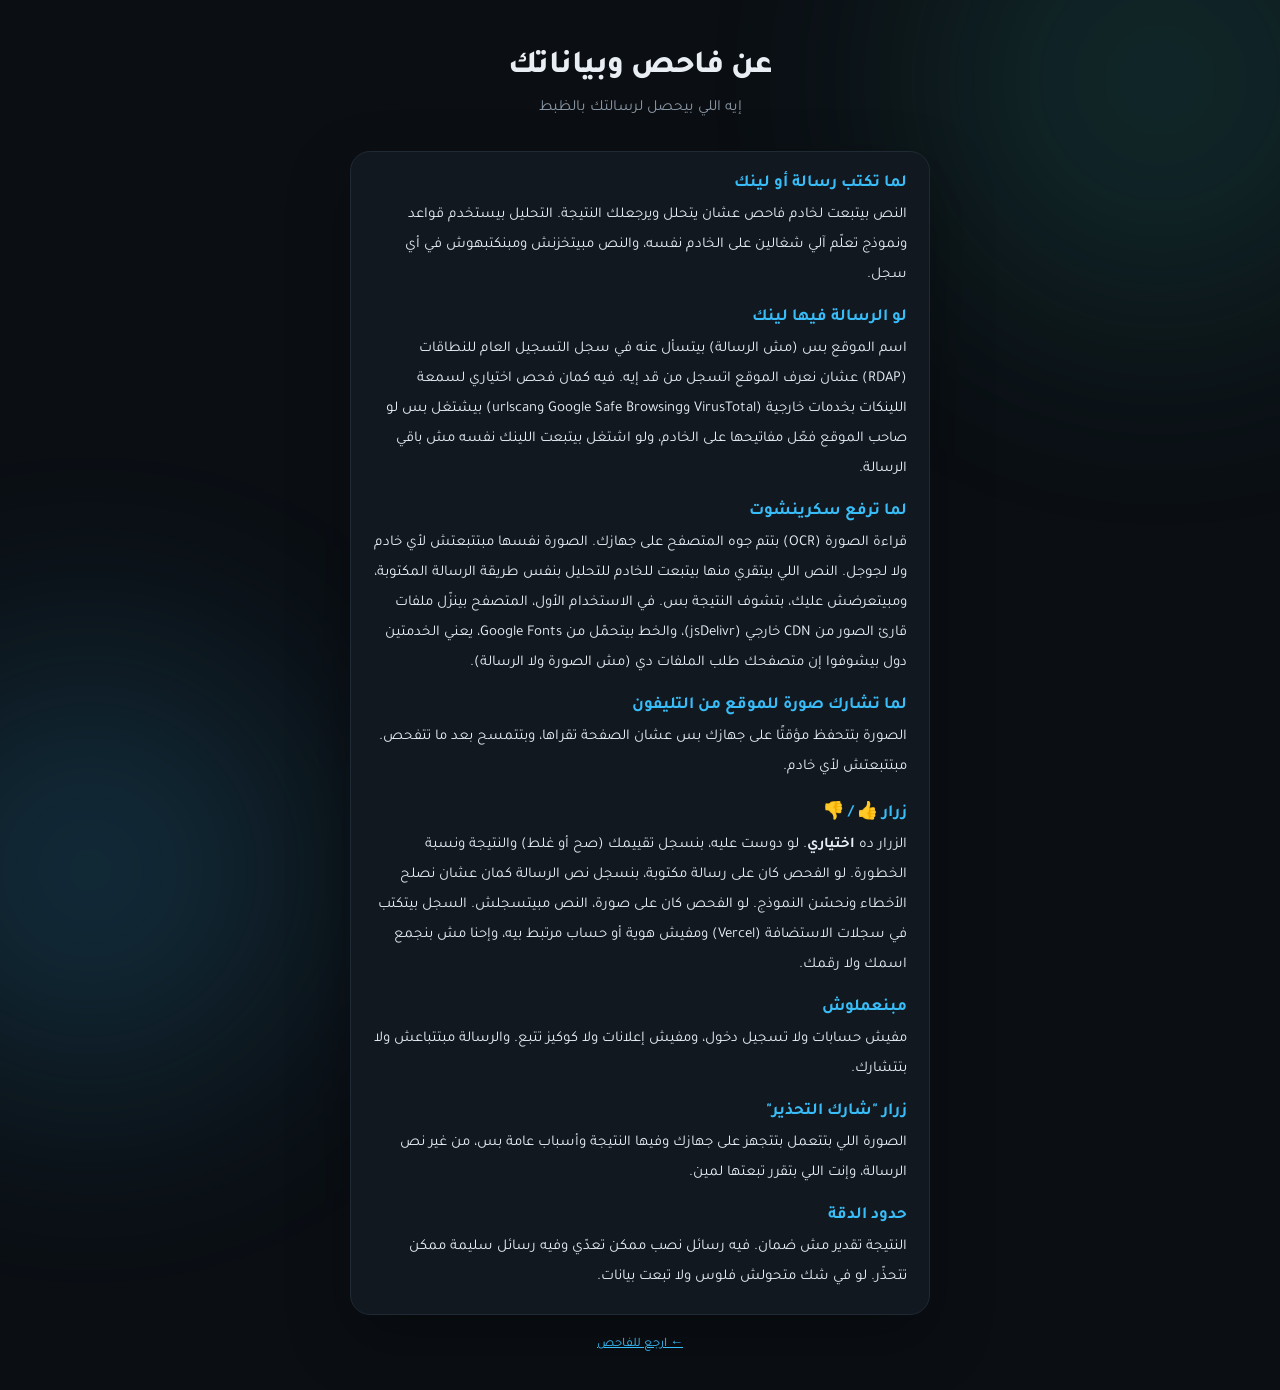
==== templates/about.html @ 915a449e "Tips page, about page, share-warning card, after-scam steps with official channels, share target for" ====
<!DOCTYPE html>
<html lang="ar" dir="rtl">
<head>
<meta charset="utf-8">
<meta name="viewport" content="width=device-width, initial-scale=1">
<title>عن فاحص وبياناتك | فاحص</title>
<link rel="preconnect" href="https://fonts.googleapis.com">
<link rel="preconnect" href="https://fonts.gstatic.com" crossorigin>
<link href="https://fonts.googleapis.com/css2?family=Tajawal:wght@400;500;700;800&display=swap" rel="stylesheet">
<link rel="stylesheet" href="/static/style.css">
</head>
<body>
<div class="glow glow-a"></div><div class="glow glow-b"></div>
<main class="wrap">
<header class="brand"><h1>عن فاحص وبياناتك</h1><p>إيه اللي بيحصل لرسالتك بالظبط</p></header>
<section class="panel doc">

<h2>لما تكتب رسالة أو لينك</h2>
<p>النص بيتبعت لخادم فاحص عشان يتحلل ويرجعلك النتيجة. التحليل بيستخدم قواعد ونموذج تعلّم آلي شغالين على الخادم نفسه، والنص مبيتخزنش ومبنكتبهوش في أي سجل.</p>
<h2>لو الرسالة فيها لينك</h2>
<p>اسم الموقع بس (مش الرسالة) بيتسأل عنه في سجل التسجيل العام للنطاقات (<bdi dir="ltr">RDAP</bdi>) عشان نعرف الموقع اتسجل من قد إيه. فيه كمان فحص اختياري لسمعة اللينكات بخدمات خارجية (<bdi dir="ltr">VirusTotal</bdi> و<bdi dir="ltr">Google Safe Browsing</bdi> و<bdi dir="ltr">urlscan</bdi>) بيشتغل بس لو صاحب الموقع فعّل مفاتيحها على الخادم، ولو اشتغل بيتبعت اللينك نفسه مش باقي الرسالة.</p>
<h2>لما ترفع سكرينشوت</h2>
<p>قراءة الصورة (<bdi dir="ltr">OCR</bdi>) بتتم جوه المتصفح على جهازك. الصورة نفسها مبتتبعتش لأي خادم ولا لجوجل. النص اللي بيتقري منها بيتبعت للخادم للتحليل بنفس طريقة الرسالة المكتوبة، ومبيتعرضش عليك، بتشوف النتيجة بس. في الاستخدام الأول، المتصفح بينزّل ملفات قارئ الصور من CDN خارجي (<bdi dir="ltr">jsDelivr</bdi>)، والخط بيتحمّل من <bdi dir="ltr">Google Fonts</bdi>، يعني الخدمتين دول بيشوفوا إن متصفحك طلب الملفات دي (مش الصورة ولا الرسالة).</p>
<h2>لما تشارك صورة للموقع من التليفون</h2>
<p>الصورة بتتحفظ مؤقتًا على جهازك بس عشان الصفحة تقراها، وبتتمسح بعد ما تتفحص. مبتتبعتش لأي خادم.</p>
<h2>زرار 👍 / 👎</h2>
<p>الزرار ده <b>اختياري</b>. لو دوست عليه، بنسجل تقييمك (صح أو غلط) والنتيجة ونسبة الخطورة. لو الفحص كان على رسالة مكتوبة، بنسجل نص الرسالة كمان عشان نصلح الأخطاء ونحسّن النموذج. لو الفحص كان على صورة، النص مبيتسجلش. السجل بيتكتب في سجلات الاستضافة (<bdi dir="ltr">Vercel</bdi>) ومفيش هوية أو حساب مرتبط بيه، وإحنا مش بنجمع اسمك ولا رقمك.</p>
<h2>مبنعملوش</h2>
<p>مفيش حسابات ولا تسجيل دخول، ومفيش إعلانات ولا كوكيز تتبع. والرسالة مبتتباعش ولا بتتشارك.</p>
<h2>زرار "شارك التحذير"</h2>
<p>الصورة اللي بتتعمل بتتجهز على جهازك وفيها النتيجة وأسباب عامة بس، من غير نص الرسالة، وإنت اللي بتقرر تبعتها لمين.</p>
<h2>حدود الدقة</h2>
<p>النتيجة تقدير مش ضمان. فيه رسائل نصب ممكن تعدّي وفيه رسائل سليمة ممكن تتحذّر. لو في شك متحولش فلوس ولا تبعت بيانات.</p>
</section>
<footer><p class="foot-links"><a href="/">← ارجع للفاحص</a></p></footer>
</main>
</body>
</html>
---- static/style.css ----
:root {
  --bg: #0b0f14;
  --panel: #12181f;
  --panel-border: #1f2a35;
  --text: #e8eef4;
  --muted: #8b98a5;
  --accent: #2f9e8f;
  --accent-2: #38bdf8;
  --safe: #34d399;
  --warn: #fbbf24;
  --danger: #f87171;
}

* { box-sizing: border-box; margin: 0; padding: 0; }

body {
  font-family: "Tajawal", "Segoe UI", Tahoma, Arial, sans-serif;
  background: var(--bg);
  color: var(--text);
  min-height: 100vh;
  display: flex;
  align-items: flex-start;
  justify-content: center;
  padding: 48px 18px 32px;
  position: relative;
  overflow-x: hidden;
}

.glow {
  position: fixed;
  border-radius: 50%;
  filter: blur(120px);
  opacity: .18;
  pointer-events: none;
  z-index: 0;
}
.glow-a { width: 480px; height: 480px; background: var(--accent); top: -160px; right: -120px; }
.glow-b { width: 420px; height: 420px; background: var(--accent-2); bottom: -180px; left: -120px; }

.wrap { width: 100%; max-width: 580px; position: relative; z-index: 1; }

/* ---------- header ---------- */
.brand { text-align: center; margin-bottom: 28px; }

.logo {
  width: 60px; height: 60px;
  margin: 0 auto 14px;
  border-radius: 18px;
  display: flex; align-items: center; justify-content: center;
  background: linear-gradient(135deg, var(--accent), var(--accent-2));
  box-shadow: 0 10px 30px rgba(47, 158, 143, .35);
}
.logo svg { width: 32px; height: 32px; color: #062018; stroke-width: 2.2; }

.brand h1 { font-size: 32px; font-weight: 800; letter-spacing: -.5px; }
.brand p { color: var(--muted); margin-top: 8px; font-size: 15.5px; line-height: 1.9; }

/* ---------- panels ---------- */
.panel {
  background: var(--panel);
  border: 1px solid var(--panel-border);
  border-radius: 20px;
  padding: 22px;
  box-shadow: 0 24px 60px rgba(0, 0, 0, .35);
}
.panel + .panel, .panel + footer { margin-top: 18px; }

.field-label {
  display: block;
  font-size: 13.5px;
  font-weight: 700;
  color: var(--muted);
  margin-bottom: 10px;
}

textarea {
  width: 100%;
  background: var(--bg);
  border: 1px solid var(--panel-border);
  border-radius: 14px;
  color: var(--text);
  padding: 15px 16px;
  font-size: 16px;
  font-family: inherit;
  line-height: 1.9;
  resize: vertical;
  transition: border-color .2s, box-shadow .2s;
}
textarea::placeholder { color: #54606c; }
textarea:focus {
  outline: none;
  border-color: var(--accent);
  box-shadow: 0 0 0 3px rgba(47, 158, 143, .18);
}

/* ---------- button ---------- */
button {
  width: 100%;
  margin-top: 16px;
  padding: 15px;
  border: none;
  border-radius: 14px;
  font-family: inherit;
  font-size: 17px;
  font-weight: 800;
  color: #062018;
  background: linear-gradient(135deg, var(--accent), var(--accent-2));
  cursor: pointer;
  transition: transform .12s, box-shadow .2s, opacity .2s;
  display: flex; align-items: center; justify-content: center; gap: 10px;
}
button:hover { box-shadow: 0 12px 32px rgba(47, 158, 143, .35); transform: translateY(-1px); }
button:active { transform: translateY(0); }
button:disabled { opacity: .6; cursor: wait; transform: none; box-shadow: none; }

.spinner {
  display: none;
  width: 18px; height: 18px;
  border: 2.5px solid rgba(6, 32, 24, .3);
  border-top-color: #062018;
  border-radius: 50%;
  animation: spin .7s linear infinite;
}
button.loading .spinner { display: inline-block; }
@keyframes spin { to { transform: rotate(360deg); } }

/* ---------- result ---------- */
.result.hidden { display: none; }
.result { animation: rise .35s ease; }
@keyframes rise { from { opacity: 0; transform: translateY(10px); } to { opacity: 1; transform: none; } }

#verdict { display: flex; align-items: center; gap: 14px; }

#verdict-icon {
  width: 48px; height: 48px;
  border-radius: 14px;
  display: flex; align-items: center; justify-content: center;
  flex-shrink: 0;
  font-size: 22px; font-weight: 800;
}
#verdict strong { font-size: 20px; display: block; }
#verdict small { color: var(--muted); font-size: 13.5px; }

#verdict.safe       #verdict-icon { background: rgba(52, 211, 153, .14); color: var(--safe); }
#verdict.suspicious #verdict-icon { background: rgba(251, 191, 36, .14); color: var(--warn); }
#verdict.scam       #verdict-icon { background: rgba(248, 113, 113, .14); color: var(--danger); }
#verdict.safe strong       { color: var(--safe); }
#verdict.suspicious strong { color: var(--warn); }
#verdict.scam strong       { color: var(--danger); }

.score-track {
  height: 7px;
  background: var(--bg);
  border-radius: 99px;
  margin: 16px 0 18px;
  overflow: hidden;
}
#score-bar {
  height: 100%;
  width: 0;
  border-radius: 99px;
  transition: width .8s cubic-bezier(.2, .8, .3, 1);
}
#verdict.safe ~ .score-track #score-bar, .result.safe #score-bar { background: var(--safe); }
.result.suspicious #score-bar { background: var(--warn); }
.result.scam #score-bar { background: var(--danger); }

#reasons { list-style: none; display: grid; gap: 9px; }
#reasons li {
  background: var(--bg);
  border: 1px solid var(--panel-border);
  border-radius: 12px;
  padding: 12px 15px;
  font-size: 15px;
  line-height: 1.9;
  display: flex; gap: 10px;
}
#reasons li::before { content: ""; width: 7px; height: 7px; border-radius: 50%; background: var(--accent-2); flex-shrink: 0; margin-top: 11px; }

/* ---------- footer ---------- */
footer p { text-align: center; color: #5b6873; font-size: 13px; line-height: 1.9; }

@media (max-width: 480px) {
  body { padding-top: 32px; }
  .brand h1 { font-size: 27px; }
  .panel { padding: 18px; border-radius: 17px; }
}

/* ---------- screenshot upload ---------- */
.upload-row { margin-top: 12px; display: flex; align-items: center; gap: 12px; flex-wrap: wrap; }

button.ghost {
  width: auto;
  margin-top: 0;
  padding: 11px 16px;
  font-size: 14.5px;
  font-weight: 700;
  color: var(--text);
  background: var(--bg);
  border: 1px solid var(--panel-border);
  border-radius: 12px;
}
button.ghost:hover { border-color: var(--accent); box-shadow: 0 0 0 3px rgba(47, 158, 143, .14); transform: none; }
button.ghost:disabled { cursor: wait; }
button.ghost svg { flex-shrink: 0; color: var(--accent-2); }

#img-preview {
  position: relative;
  display: inline-flex;
  border: 1px solid var(--panel-border);
  border-radius: 12px;
  overflow: hidden;
  background: var(--bg);
}
#img-preview.hidden { display: none; }
#img-thumb { display: block; max-height: 72px; max-width: 140px; object-fit: cover; }
#img-remove {
  position: absolute; top: 4px; left: 4px;
  width: 22px; height: 22px;
  margin: 0; padding: 0;
  border-radius: 50%;
  font-size: 11px; font-weight: 800;
  color: #fff; background: rgba(0, 0, 0, .65);
  border: none; cursor: pointer;
  display: flex; align-items: center; justify-content: center;
}

#ocr-status { margin-top: 10px; font-size: 13.5px; color: var(--muted); line-height: 1.8; }
#ocr-status.hidden { display: none; }
#ocr-status.ok { color: var(--accent); }
#ocr-status.err { color: var(--danger); }

.reset-btn { width: 100%; margin-top: 18px; justify-content: center; }

.upload-note { font-size: 12px; color: #8b93a7; margin: 6px 2px 0; line-height: 1.6; }

.feedback-row { display: flex; align-items: center; gap: 10px; margin-top: 14px; font-size: 14px; color: #8b93a7; }
.feedback-row button { font-size: 20px; background: none; border: 1px solid #2a3140; border-radius: 8px; padding: 4px 10px; cursor: pointer; opacity: .75; }
.feedback-row button:hover { opacity: 1; border-color: #4a5568; }
.feedback-row button.picked { opacity: 1; border-color: #2dd4a8; background: rgba(45,212,168,.12); }

.next-steps { margin-top: 16px; padding: 14px 16px; border: 1px solid rgba(248,113,113,.35); background: rgba(248,113,113,.07); border-radius: 14px; font-size: 14.5px; line-height: 1.9; }
.next-steps h3 { font-size: 16px; margin-bottom: 6px; }
.next-steps ul { padding-inline-start: 20px; }
.next-steps .ns-title { margin-top: 10px; font-weight: 700; }
.ns-links { display: flex; flex-direction: column; gap: 6px; margin-top: 6px; }
.ns-links a { color: var(--text); text-decoration: none; background: var(--panel); border: 1px solid var(--panel-border); border-radius: 10px; padding: 8px 12px; }
.ns-links a b { color: var(--accent-2); margin-inline-end: 8px; font-size: 16px; }
.ns-src { margin-top: 8px; font-size: 12px; color: var(--muted); }
.ns-src a, .foot-links a { color: var(--accent-2); }
.foot-links { margin-top: 8px; }
.doc h2 { font-size: 17px; margin: 18px 0 6px; color: var(--accent-2); }
.doc h2:first-child { margin-top: 0; }
.doc p { line-height: 2; font-size: 15px; color: var(--text); }
.doc a { color: var(--accent-2); }
.feedback-row span { flex: 1; white-space: nowrap; }
.feedback-row button { flex: 0 0 auto; min-width: 52px; }
.feedback-row button { width: auto !important; flex: 0 0 auto; padding: 6px 14px; }
.feedback-row { flex-wrap: nowrap; }
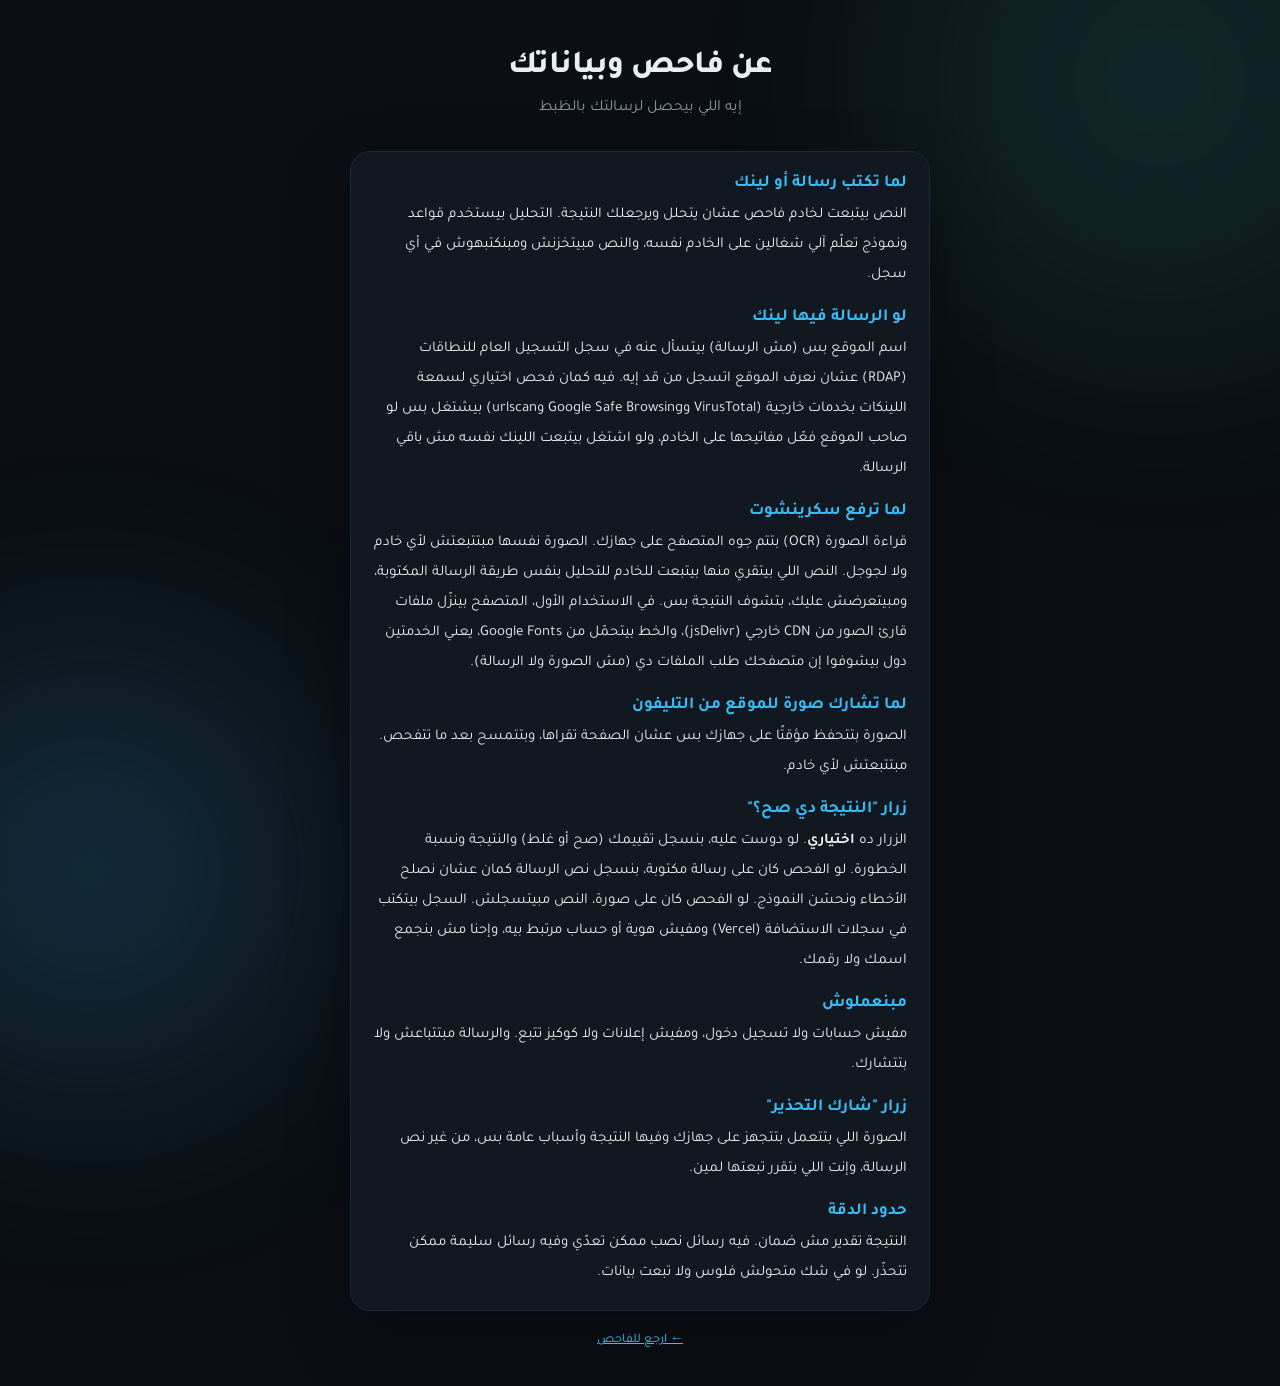
==== commit 3cbea513: "Share card shows real host (fallback vercel address), feedback buttons use Arabic text labels" ====
--- a/templates/about.html
+++ b/templates/about.html
@@ -23,7 +23,7 @@
 <p>قراءة الصورة (<bdi dir="ltr">OCR</bdi>) بتتم جوه المتصفح على جهازك. الصورة نفسها مبتتبعتش لأي خادم ولا لجوجل. النص اللي بيتقري منها بيتبعت للخادم للتحليل بنفس طريقة الرسالة المكتوبة، ومبيتعرضش عليك، بتشوف النتيجة بس. في الاستخدام الأول، المتصفح بينزّل ملفات قارئ الصور من CDN خارجي (<bdi dir="ltr">jsDelivr</bdi>)، والخط بيتحمّل من <bdi dir="ltr">Google Fonts</bdi>، يعني الخدمتين دول بيشوفوا إن متصفحك طلب الملفات دي (مش الصورة ولا الرسالة).</p>
 <h2>لما تشارك صورة للموقع من التليفون</h2>
 <p>الصورة بتتحفظ مؤقتًا على جهازك بس عشان الصفحة تقراها، وبتتمسح بعد ما تتفحص. مبتتبعتش لأي خادم.</p>
-<h2>زرار 👍 / 👎</h2>
+<h2>زرار "النتيجة دي صح؟"</h2>
 <p>الزرار ده <b>اختياري</b>. لو دوست عليه، بنسجل تقييمك (صح أو غلط) والنتيجة ونسبة الخطورة. لو الفحص كان على رسالة مكتوبة، بنسجل نص الرسالة كمان عشان نصلح الأخطاء ونحسّن النموذج. لو الفحص كان على صورة، النص مبيتسجلش. السجل بيتكتب في سجلات الاستضافة (<bdi dir="ltr">Vercel</bdi>) ومفيش هوية أو حساب مرتبط بيه، وإحنا مش بنجمع اسمك ولا رقمك.</p>
 <h2>مبنعملوش</h2>
 <p>مفيش حسابات ولا تسجيل دخول، ومفيش إعلانات ولا كوكيز تتبع. والرسالة مبتتباعش ولا بتتشارك.</p>
--- a/static/style.css
+++ b/static/style.css
@@ -257,3 +257,4 @@
 .feedback-row button { flex: 0 0 auto; min-width: 52px; }
 .feedback-row button { width: auto !important; flex: 0 0 auto; padding: 6px 14px; }
 .feedback-row { flex-wrap: nowrap; }
+.feedback-row button { font-size: 14px; font-family: inherit; color: var(--text); }
